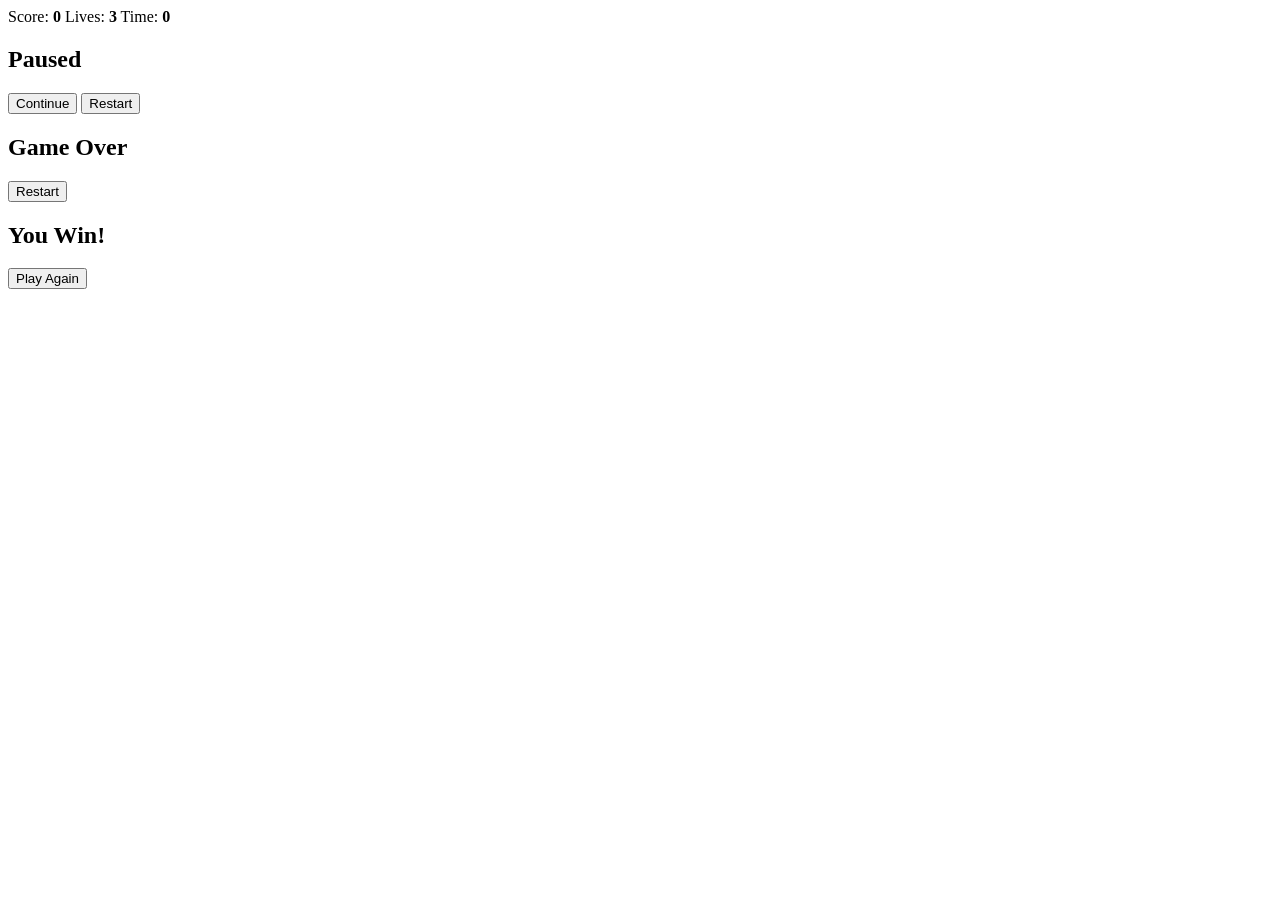
==== FrontEnd/index.html @ d4f6a261 "feat: create basic indexhtml" ====
<!DOCTYPE html>
<html lang="en">
<head>
  <meta charset="UTF-8">
  <title>Brick Breaker</title>
  <link rel="stylesheet" href="style.css">
</head>
<body>
  <div id="hud">
    <span>Score: <b id="score">0</b></span>
    <span>Lives: <b id="lives">3</b></span>
    <span>Time: <b id="timer">0</b></span>
  </div>

  <div id="game">
    <div id="brick-area"></div>
    <div id="ball"></div>
    <div id="paddle"></div>

    <!-- Overlays -->
    <div id="overlay-pause" class="overlay hidden">
      <h2>Paused</h2>
      <button id="btn-continue">Continue</button>
      <button id="btn-restart">Restart</button>
    </div>
    <div id="overlay-gameover" class="overlay hidden">
      <h2>Game Over</h2>
      <button id="btn-restart-go">Restart</button>
    </div>
    <div id="overlay-win" class="overlay hidden">
      <h2>You Win!</h2>
      <button id="btn-restart-win">Play Again</button>
    </div>
  </div>

  <script src="game.js"></script>
</body>
</html>
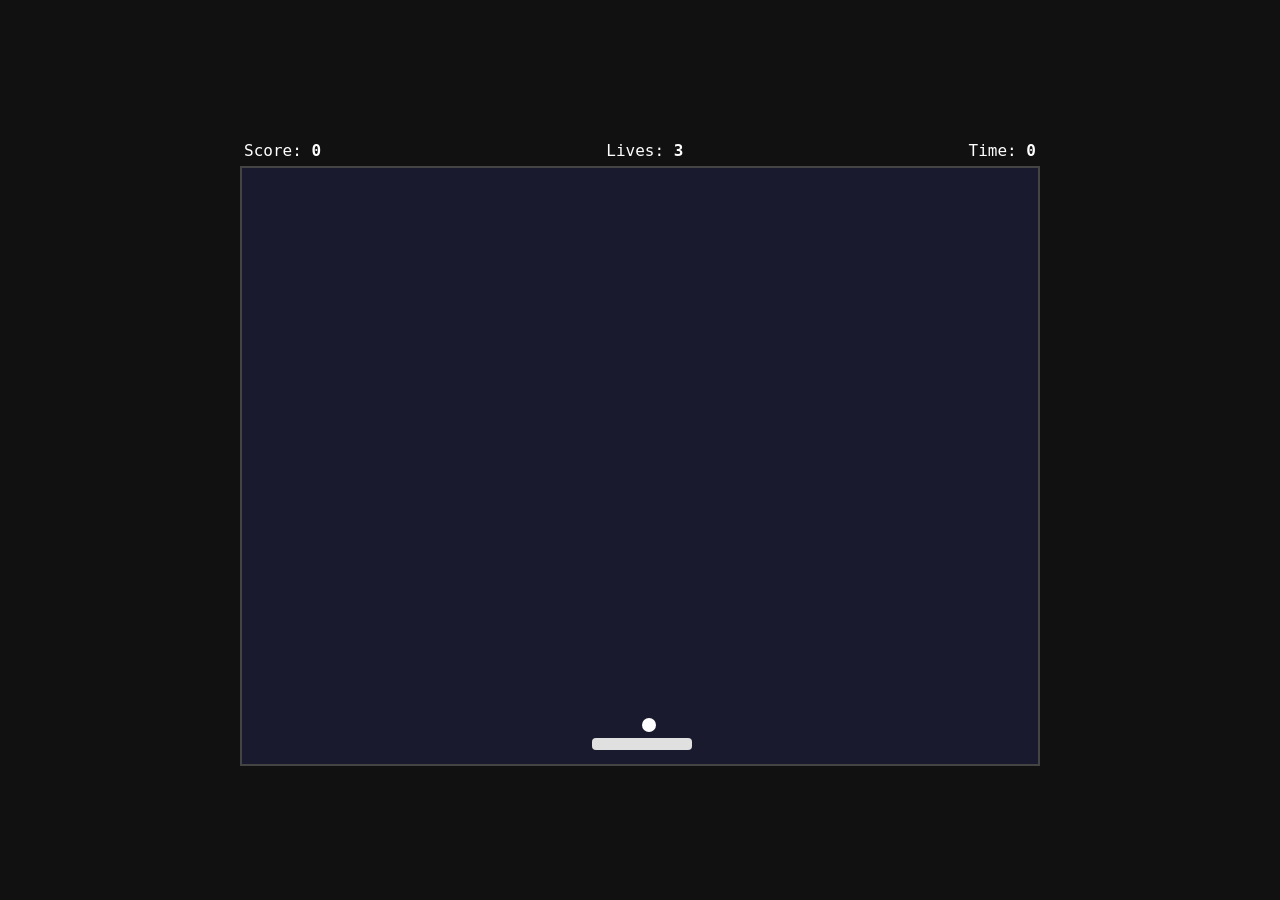
==== commit 23358ffe: "feat: added renderer for testing purposes" ====
--- a/FrontEnd/index.html
+++ b/FrontEnd/index.html
@@ -1,38 +1,39 @@
-<!DOCTYPE html>
+<!doctype html>
 <html lang="en">
-<head>
-  <meta charset="UTF-8">
-  <title>Brick Breaker</title>
-  <link rel="stylesheet" href="style.css">
-</head>
-<body>
-  <div id="hud">
-    <span>Score: <b id="score">0</b></span>
-    <span>Lives: <b id="lives">3</b></span>
-    <span>Time: <b id="timer">0</b></span>
-  </div>
+  <head>
+    <meta charset="UTF-8" />
+    <title>Brick Breaker</title>
+    <link rel="stylesheet" href="style.css" />
+  </head>
+  <body>
+    <div id="hud">
+      <span>Score: <b id="score">0</b></span>
+      <span>Lives: <b id="lives">3</b></span>
+      <span>Time: <b id="timer">0</b></span>
+    </div>
 
-  <div id="game">
-    <div id="brick-area"></div>
-    <div id="ball"></div>
-    <div id="paddle"></div>
+    <div id="game">
+      <div id="brick-area"></div>
+      <div id="ball"></div>
+      <div id="paddle"></div>
 
-    <!-- Overlays -->
-    <div id="overlay-pause" class="overlay hidden">
-      <h2>Paused</h2>
-      <button id="btn-continue">Continue</button>
-      <button id="btn-restart">Restart</button>
+      <!-- Overlays -->
+      <div id="overlay-pause" class="overlay hidden">
+        <h2>Paused</h2>
+        <button id="btn-continue">Continue</button>
+        <button id="btn-restart">Restart</button>
+      </div>
+      <div id="overlay-gameover" class="overlay hidden">
+        <h2>Game Over</h2>
+        <button id="btn-restart-go">Restart</button>
+      </div>
+      <div id="overlay-win" class="overlay hidden">
+        <h2>You Win!</h2>
+        <button id="btn-restart-win">Play Again</button>
+      </div>
     </div>
-    <div id="overlay-gameover" class="overlay hidden">
-      <h2>Game Over</h2>
-      <button id="btn-restart-go">Restart</button>
-    </div>
-    <div id="overlay-win" class="overlay hidden">
-      <h2>You Win!</h2>
-      <button id="btn-restart-win">Play Again</button>
-    </div>
-  </div>
 
-  <script src="game.js"></script>
-</body>
+    <script src="/BackEnd/game.js"></script>
+    <script src="render.js"></script>
+  </body>
 </html>
--- a/FrontEnd/style.css
+++ b/FrontEnd/style.css
@@ -0,0 +1,112 @@
+* {
+  margin: 0;
+  padding: 0;
+  box-sizing: border-box;
+}
+
+body {
+  display: flex;
+  flex-direction: column;
+  align-items: center;
+  justify-content: center;
+  height: 100vh;
+  background: #111;
+  font-family: monospace;
+  color: #fff;
+}
+
+/* HUD */
+#hud {
+  width: 800px;
+  display: flex;
+  justify-content: space-between;
+  padding: 6px 4px;
+  font-size: 16px;
+}
+
+/* Game Viewport */
+#game {
+  position: relative;
+  width: 800px;
+  height: 600px;
+  background: #1a1a2e;
+  overflow: hidden;
+  border: 2px solid #444;
+}
+
+/* Paddle */
+#paddle {
+  position: absolute;
+  top: 0;
+  left: 0;
+  width: 100px;
+  height: 12px;
+  background: #e0e0e0;
+  border-radius: 4px;
+  transform: translate3d(350px, 570px, 0);
+}
+
+/* Ball */
+#ball {
+  position: absolute;
+  top: 0;
+  left: 0;
+  width: 14px;
+  height: 14px;
+  background: #ffffff;
+  border-radius: 50%;
+  transform: translate3d(400px, 550px, 0);
+}
+
+/* Bricks */
+.brick {
+  position: absolute;
+  top: 0;
+  left: 0;
+  width: 70px;
+  height: 20px;
+  border-radius: 3px;
+  border: 1px solid rgba(0, 0, 0, 0.3);
+}
+
+/* Brick color tiers */
+.brick-1 { background: #e74c3c; }
+.brick-2 { background: #e67e22; }
+.brick-3 { background: #f1c40f; }
+.brick-4 { background: #2ecc71; }
+
+/* Overlays */
+.overlay {
+  position: absolute;
+  inset: 0;
+  display: flex;
+  flex-direction: column;
+  align-items: center;
+  justify-content: center;
+  gap: 16px;
+  background: rgba(0, 0, 0, 0.75);
+  z-index: 10;
+}
+
+.overlay h2 {
+  font-size: 36px;
+  letter-spacing: 2px;
+}
+
+.overlay button {
+  padding: 10px 28px;
+  font-size: 16px;
+  font-family: monospace;
+  background: #e0e0e0;
+  border: none;
+  border-radius: 4px;
+  cursor: pointer;
+}
+
+.overlay button:hover {
+  background: #fff;
+}
+
+.hidden {
+  display: none;
+}
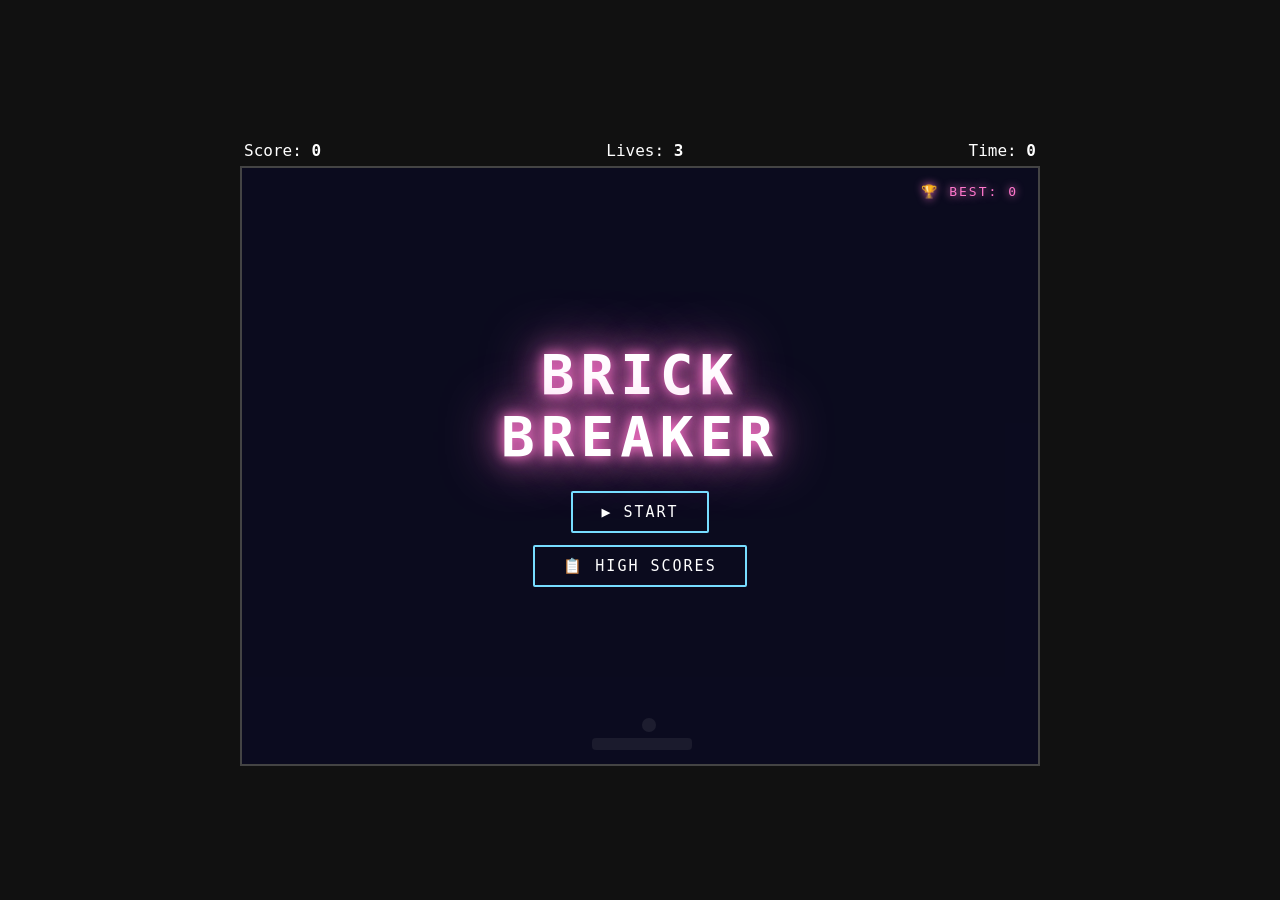
==== commit 3e6067fe: "feat: primitive menu and game over overlay scenes" ====
--- a/FrontEnd/index.html
+++ b/FrontEnd/index.html
@@ -17,19 +17,66 @@
       <div id="ball"></div>
       <div id="paddle"></div>
 
-      <!-- Overlays -->
+      <!-- Menu Screen -->
+      <div id="overlay-menu" class="overlay">
+        <div id="high-score-badge">🏆 BEST: <span id="best-score">0</span></div>
+        <h1 id="game-title">BRICK<br>BREAKER</h1>
+        <div class="menu-buttons">
+          <button id="btn-start">▶ START</button>
+          <button id="btn-history">📋 HIGH SCORES</button>
+        </div>
+      </div>
+
+      <!-- High Scores Screen -->
+      <div id="overlay-history" class="overlay hidden">
+        <h2>HIGH SCORES</h2>
+        <ol id="history-list">
+          <li><span class="hs-rank">1ST</span><span class="hs-name">AAA</span><span class="hs-score">---</span></li>
+          <li><span class="hs-rank">2ND</span><span class="hs-name">AAA</span><span class="hs-score">---</span></li>
+          <li><span class="hs-rank">3RD</span><span class="hs-name">AAA</span><span class="hs-score">---</span></li>
+          <li><span class="hs-rank">4TH</span><span class="hs-name">AAA</span><span class="hs-score">---</span></li>
+          <li><span class="hs-rank">5TH</span><span class="hs-name">AAA</span><span class="hs-score">---</span></li>
+        </ol>
+        <button id="btn-back">← BACK</button>
+      </div>
+
+      <!-- Pause Screen -->
       <div id="overlay-pause" class="overlay hidden">
-        <h2>Paused</h2>
-        <button id="btn-continue">Continue</button>
-        <button id="btn-restart">Restart</button>
+        <h2>PAUSED</h2>
+        <button id="btn-continue">▶ CONTINUE</button>
+        <button id="btn-restart">↺ RESTART</button>
       </div>
+
+      <!-- Game Over Screen -->
       <div id="overlay-gameover" class="overlay hidden">
-        <h2>Game Over</h2>
-        <button id="btn-restart-go">Restart</button>
+        <div id="gameover-layout">
+          <div id="gameover-left">
+            <h2>GAME<br>OVER</h2>
+            <div class="go-stat">SCORE<span id="go-score">0</span></div>
+            <div class="go-stat">TIME<span id="go-time">0s</span></div>
+            <button id="btn-restart-go">↺ PLAY AGAIN</button>
+            <button id="btn-menu-go">⌂ MENU</button>
+          </div>
+          <div id="gameover-right">
+            <h3>TOP 5</h3>
+            <ol id="go-leaderboard">
+              <li><span class="hs-rank">1ST</span><span class="hs-score">---</span></li>
+              <li><span class="hs-rank">2ND</span><span class="hs-score">---</span></li>
+              <li><span class="hs-rank">3RD</span><span class="hs-score">---</span></li>
+              <li><span class="hs-rank">4TH</span><span class="hs-score">---</span></li>
+              <li><span class="hs-rank">5TH</span><span class="hs-score">---</span></li>
+            </ol>
+          </div>
+        </div>
       </div>
+
+      <!-- Win Screen -->
       <div id="overlay-win" class="overlay hidden">
-        <h2>You Win!</h2>
-        <button id="btn-restart-win">Play Again</button>
+        <h2>YOU WIN!</h2>
+        <div class="go-stat">SCORE<span id="win-score">0</span></div>
+        <div class="go-stat">TIME<span id="win-time">0s</span></div>
+        <button id="btn-restart-win">↺ PLAY AGAIN</button>
+        <button id="btn-menu-win">⌂ MENU</button>
       </div>
     </div>
 
--- a/FrontEnd/style.css
+++ b/FrontEnd/style.css
@@ -84,29 +84,146 @@
   align-items: center;
   justify-content: center;
   gap: 16px;
-  background: rgba(0, 0, 0, 0.75);
+  background: rgba(10, 10, 30, 0.92);
   z-index: 10;
 }
 
 .overlay h2 {
   font-size: 36px;
-  letter-spacing: 2px;
+  letter-spacing: 4px;
+  text-transform: uppercase;
+  color: #fff;
+  text-shadow: 0 0 10px #7df, 0 0 20px #7df;
 }
 
 .overlay button {
   padding: 10px 28px;
-  font-size: 16px;
+  font-size: 15px;
   font-family: monospace;
-  background: #e0e0e0;
-  border: none;
-  border-radius: 4px;
+  letter-spacing: 2px;
+  background: transparent;
+  color: #fff;
+  border: 2px solid #7df;
+  border-radius: 2px;
   cursor: pointer;
+  text-transform: uppercase;
+  transition: background 0.15s, color 0.15s;
 }
 
 .overlay button:hover {
-  background: #fff;
+  background: #7df;
+  color: #000;
 }
 
 .hidden {
   display: none;
 }
+
+/* Menu Screen */
+#game-title {
+  font-size: 56px;
+  font-weight: bold;
+  letter-spacing: 6px;
+  text-align: center;
+  line-height: 1.1;
+  color: #fff;
+  text-shadow: 0 0 12px #f7c, 0 0 30px #f7c, 0 0 60px #f7c;
+  margin-bottom: 8px;
+}
+
+.menu-buttons {
+  display: flex;
+  flex-direction: column;
+  gap: 12px;
+  align-items: center;
+}
+
+#high-score-badge {
+  position: absolute;
+  top: 16px;
+  right: 20px;
+  font-size: 13px;
+  letter-spacing: 2px;
+  color: #f7c;
+  text-shadow: 0 0 8px #f7c;
+}
+
+/* High Scores Screen */
+#history-list,
+#go-leaderboard {
+  list-style: none;
+  width: 100%;
+  padding: 0;
+}
+
+#history-list li,
+#go-leaderboard li {
+  display: flex;
+  justify-content: space-between;
+  padding: 6px 12px;
+  border-bottom: 1px solid rgba(125, 221, 255, 0.15);
+  font-size: 15px;
+  letter-spacing: 2px;
+}
+
+#history-list li:first-child,
+#go-leaderboard li:first-child {
+  color: #ffd700;
+  text-shadow: 0 0 8px #ffd700;
+}
+
+.hs-rank { color: #7df; min-width: 40px; }
+.hs-name { flex: 1; text-align: center; }
+.hs-score { text-align: right; }
+
+/* Game Over Layout */
+#gameover-layout {
+  display: flex;
+  gap: 48px;
+  align-items: flex-start;
+}
+
+#gameover-left {
+  display: flex;
+  flex-direction: column;
+  align-items: center;
+  gap: 14px;
+}
+
+#gameover-left h2 {
+  font-size: 48px;
+  color: #f55;
+  text-shadow: 0 0 12px #f55, 0 0 30px #f55;
+}
+
+.go-stat {
+  display: flex;
+  flex-direction: column;
+  align-items: center;
+  font-size: 13px;
+  letter-spacing: 3px;
+  color: #aaa;
+  gap: 2px;
+}
+
+.go-stat span {
+  font-size: 28px;
+  color: #fff;
+  text-shadow: 0 0 8px #7df;
+}
+
+#gameover-right {
+  display: flex;
+  flex-direction: column;
+  align-items: center;
+  gap: 12px;
+  border-left: 1px solid rgba(125, 221, 255, 0.2);
+  padding-left: 48px;
+}
+
+#gameover-right h3 {
+  font-size: 18px;
+  letter-spacing: 4px;
+  color: #7df;
+  text-shadow: 0 0 8px #7df;
+}
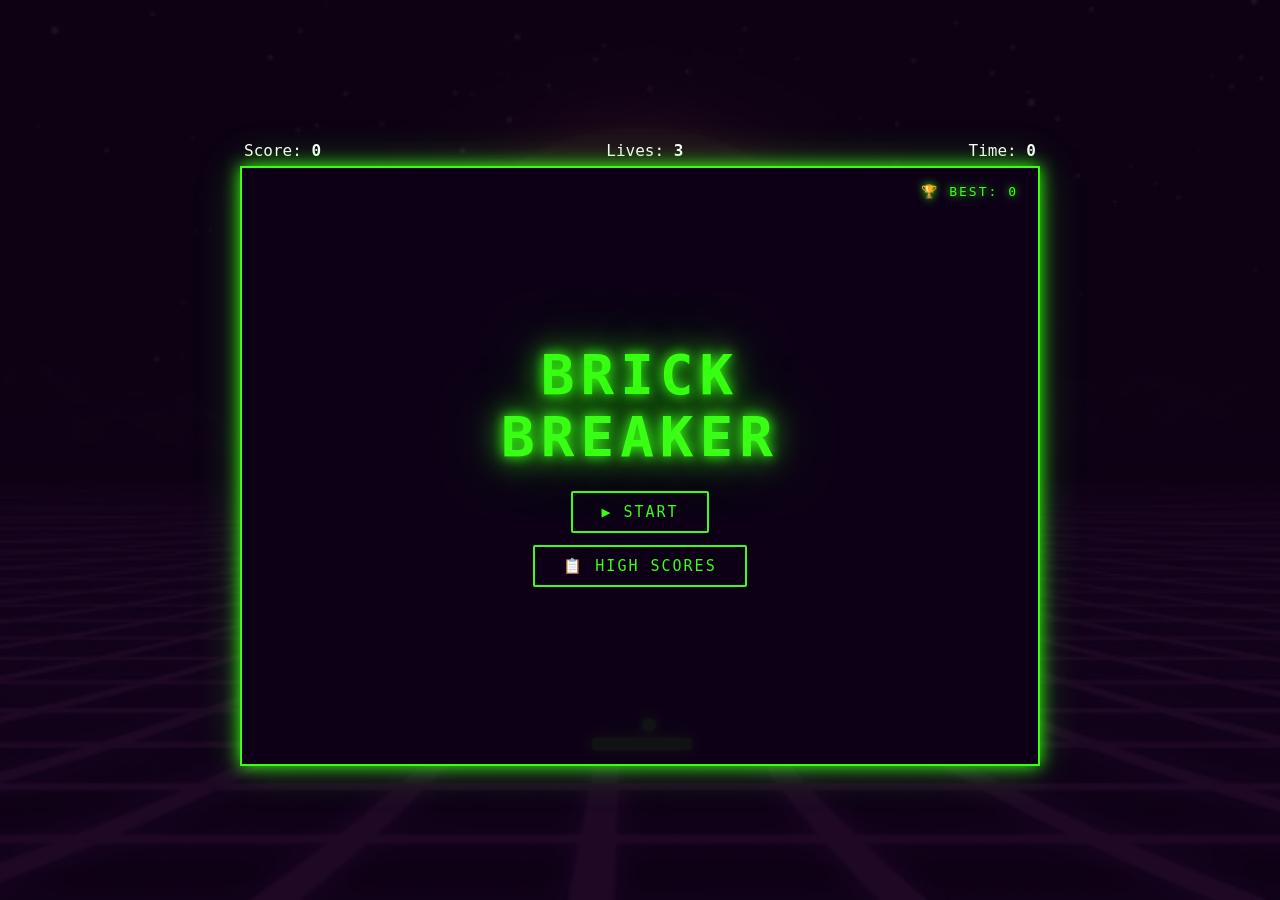
==== commit 4701b5c0: "Merge branch 'person_b'" ====
--- a/FrontEnd/index.html
+++ b/FrontEnd/index.html
@@ -81,6 +81,5 @@
     </div>
 
     <script src="/BackEnd/game.js"></script>
-    <script src="render.js"></script>
   </body>
 </html>
--- a/FrontEnd/style.css
+++ b/FrontEnd/style.css
@@ -10,9 +10,28 @@
   align-items: center;
   justify-content: center;
   height: 100vh;
-  background: #111;
+  background: #0d0015;
   font-family: monospace;
   color: #fff;
+  position: relative;
+  overflow: hidden;
+}
+
+body::before {
+  content: "";
+  position: fixed;
+  inset: 0;
+  background: url("retro-80s-grid-abstract-background.webp") center / cover
+    no-repeat;
+  opacity: 0.07;
+  z-index: 0;
+  pointer-events: none;
+}
+
+#hud,
+#game {
+  position: relative;
+  z-index: 1;
 }
 
 /* HUD */
@@ -29,9 +48,12 @@
   position: relative;
   width: 800px;
   height: 600px;
-  background: #1a1a2e;
+  background: #12002a;
   overflow: hidden;
-  border: 2px solid #444;
+  border: 2px solid #39ff14;
+  box-shadow:
+    0 0 16px #39ff14,
+    0 0 40px rgba(57, 255, 20, 0.3);
 }
 
 /* Paddle */
@@ -41,8 +63,11 @@
   left: 0;
   width: 100px;
   height: 12px;
-  background: #e0e0e0;
+  background: #39ff14;
   border-radius: 4px;
+  box-shadow:
+    0 0 8px #39ff14,
+    0 0 20px rgba(57, 255, 20, 0.6);
   transform: translate3d(350px, 570px, 0);
 }
 
@@ -53,8 +78,11 @@
   left: 0;
   width: 14px;
   height: 14px;
-  background: #ffffff;
+  background: #39ff14;
   border-radius: 50%;
+  box-shadow:
+    0 0 8px #39ff14,
+    0 0 20px rgba(57, 255, 20, 0.8);
   transform: translate3d(400px, 550px, 0);
 }
 
@@ -70,10 +98,22 @@
 }
 
 /* Brick color tiers */
-.brick-1 { background: #e74c3c; }
-.brick-2 { background: #e67e22; }
-.brick-3 { background: #f1c40f; }
-.brick-4 { background: #2ecc71; }
+.brick-1 {
+  background: #39ff14;
+  box-shadow: 0 0 6px #39ff14;
+}
+.brick-2 {
+  background: #7fff00;
+  box-shadow: 0 0 6px #7fff00;
+}
+.brick-3 {
+  background: #a855f7;
+  box-shadow: 0 0 6px #a855f7;
+}
+.brick-4 {
+  background: #d946ef;
+  box-shadow: 0 0 6px #d946ef;
+}
 
 /* Overlays */
 .overlay {
@@ -84,7 +124,7 @@
   align-items: center;
   justify-content: center;
   gap: 16px;
-  background: rgba(10, 10, 30, 0.92);
+  background: rgba(13, 0, 21, 0.93);
   z-index: 10;
 }
 
@@ -92,8 +132,10 @@
   font-size: 36px;
   letter-spacing: 4px;
   text-transform: uppercase;
-  color: #fff;
-  text-shadow: 0 0 10px #7df, 0 0 20px #7df;
+  color: #39ff14;
+  text-shadow:
+    0 0 10px #39ff14,
+    0 0 24px #39ff14;
 }
 
 .overlay button {
@@ -102,17 +144,21 @@
   font-family: monospace;
   letter-spacing: 2px;
   background: transparent;
-  color: #fff;
-  border: 2px solid #7df;
+  color: #39ff14;
+  border: 2px solid #39ff14;
   border-radius: 2px;
   cursor: pointer;
   text-transform: uppercase;
-  transition: background 0.15s, color 0.15s;
+  transition:
+    background 0.15s,
+    color 0.15s,
+    box-shadow 0.15s;
 }
 
 .overlay button:hover {
-  background: #7df;
-  color: #000;
+  background: #39ff14;
+  color: #0d0015;
+  box-shadow: 0 0 12px #39ff14;
 }
 
 .hidden {
@@ -126,8 +172,11 @@
   letter-spacing: 6px;
   text-align: center;
   line-height: 1.1;
-  color: #fff;
-  text-shadow: 0 0 12px #f7c, 0 0 30px #f7c, 0 0 60px #f7c;
+  color: #39ff14;
+  text-shadow:
+    0 0 12px #39ff14,
+    0 0 30px #39ff14,
+    0 0 60px rgba(57, 255, 20, 0.5);
   margin-bottom: 8px;
 }
 
@@ -144,8 +193,8 @@
   right: 20px;
   font-size: 13px;
   letter-spacing: 2px;
-  color: #f7c;
-  text-shadow: 0 0 8px #f7c;
+  color: #39ff14;
+  text-shadow: 0 0 8px #39ff14;
 }
 
 /* High Scores Screen */
@@ -161,7 +210,7 @@
   display: flex;
   justify-content: space-between;
   padding: 6px 12px;
-  border-bottom: 1px solid rgba(125, 221, 255, 0.15);
+  border-bottom: 1px solid rgba(57, 255, 20, 0.15);
   font-size: 15px;
   letter-spacing: 2px;
 }
@@ -172,9 +221,18 @@
   text-shadow: 0 0 8px #ffd700;
 }
 
-.hs-rank { color: #7df; min-width: 40px; }
-.hs-name { flex: 1; text-align: center; }
-.hs-score { text-align: right; }
+.hs-rank {
+  color: #39ff14;
+  text-shadow: 0 0 6px #39ff14;
+  min-width: 40px;
+}
+.hs-name {
+  flex: 1;
+  text-align: center;
+}
+.hs-score {
+  text-align: right;
+}
 
 /* Game Over Layout */
 #gameover-layout {
@@ -192,8 +250,10 @@
 
 #gameover-left h2 {
   font-size: 48px;
-  color: #f55;
-  text-shadow: 0 0 12px #f55, 0 0 30px #f55;
+  color: #d946ef;
+  text-shadow:
+    0 0 12px #d946ef,
+    0 0 30px #d946ef;
 }
 
 .go-stat {
@@ -208,8 +268,8 @@
 
 .go-stat span {
   font-size: 28px;
-  color: #fff;
-  text-shadow: 0 0 8px #7df;
+  color: #39ff14;
+  text-shadow: 0 0 8px #39ff14;
 }
 
 #gameover-right {
@@ -217,13 +277,13 @@
   flex-direction: column;
   align-items: center;
   gap: 12px;
-  border-left: 1px solid rgba(125, 221, 255, 0.2);
+  border-left: 1px solid rgba(57, 255, 20, 0.2);
   padding-left: 48px;
 }
 
 #gameover-right h3 {
   font-size: 18px;
   letter-spacing: 4px;
-  color: #7df;
-  text-shadow: 0 0 8px #7df;
-}
+  color: #39ff14;
+  text-shadow: 0 0 8px #39ff14;
+}
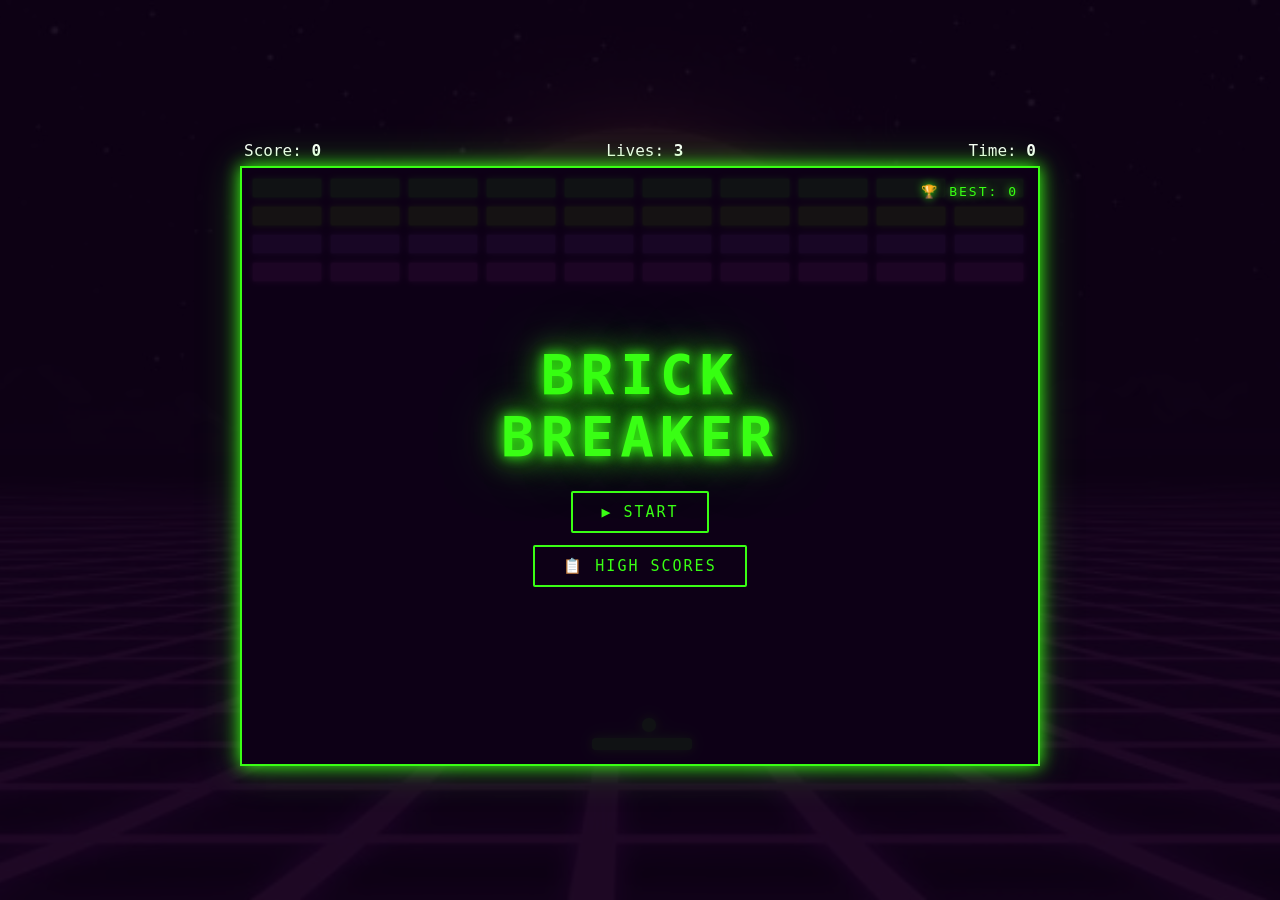
==== commit 467a143e: "feat: HUD visibility, high score persistence via localStorage, leaderboard wiring" ====
--- a/FrontEnd/index.html
+++ b/FrontEnd/index.html
@@ -81,5 +81,7 @@
     </div>
 
     <script src="/BackEnd/game.js"></script>
+    <script src="scores.js"></script>
+    <script src="render.js"></script>
   </body>
 </html>
--- a/FrontEnd/style.css
+++ b/FrontEnd/style.css
@@ -165,6 +165,16 @@
   display: none;
 }
 
+/* HUD visibility */
+#hud {
+  transition: opacity 0.3s;
+}
+
+#hud.hud-hidden {
+  opacity: 0;
+  pointer-events: none;
+}
+
 /* Menu Screen */
 #game-title {
   font-size: 56px;
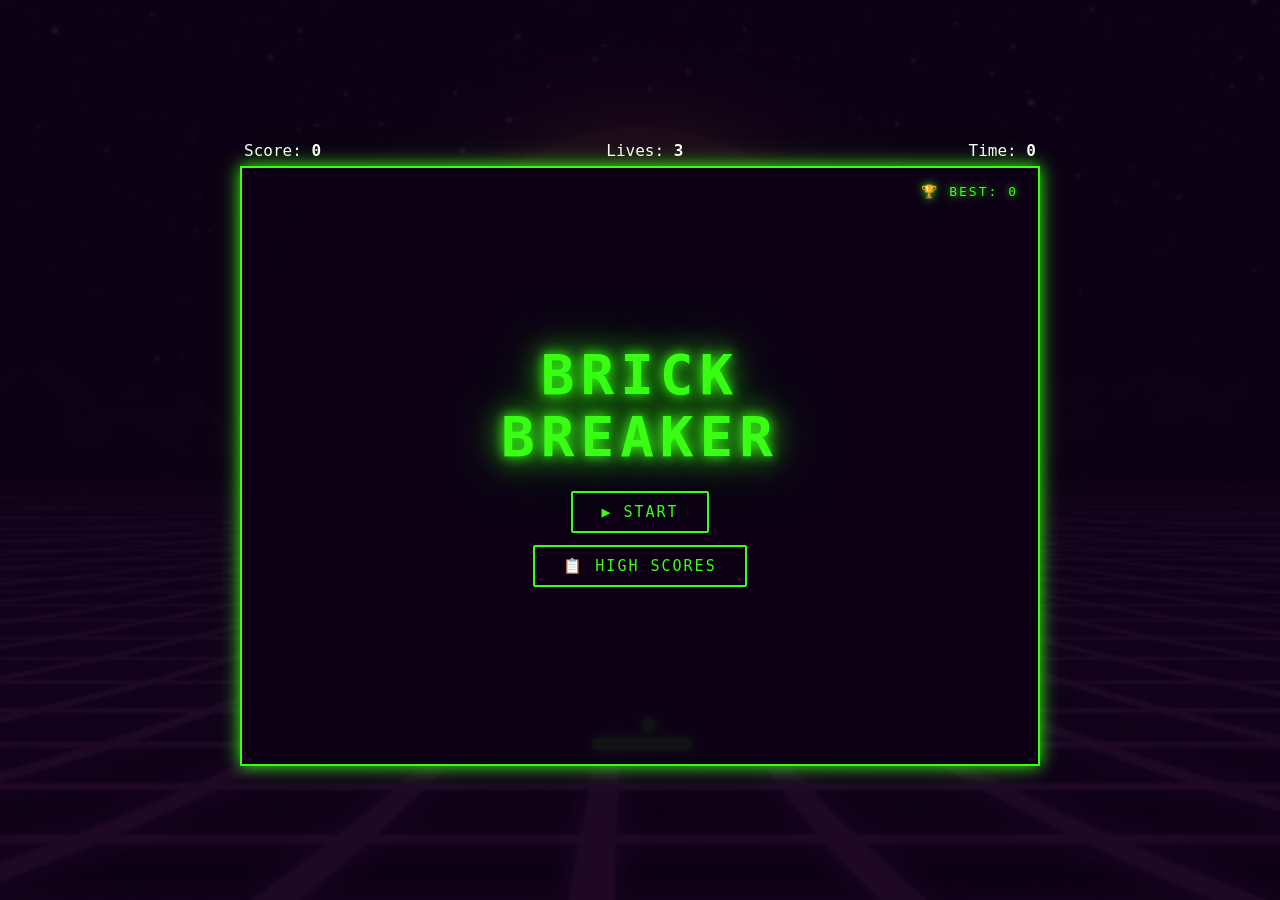
==== commit b4ef863b: "feat: full frontend — overlays, score system, name entry, HUD, retro theme" ====
--- a/FrontEnd/index.html
+++ b/FrontEnd/index.html
@@ -31,11 +31,11 @@
       <div id="overlay-history" class="overlay hidden">
         <h2>HIGH SCORES</h2>
         <ol id="history-list">
-          <li><span class="hs-rank">1ST</span><span class="hs-name">AAA</span><span class="hs-score">---</span></li>
-          <li><span class="hs-rank">2ND</span><span class="hs-name">AAA</span><span class="hs-score">---</span></li>
-          <li><span class="hs-rank">3RD</span><span class="hs-name">AAA</span><span class="hs-score">---</span></li>
-          <li><span class="hs-rank">4TH</span><span class="hs-name">AAA</span><span class="hs-score">---</span></li>
-          <li><span class="hs-rank">5TH</span><span class="hs-name">AAA</span><span class="hs-score">---</span></li>
+          <li><span class="hs-rank">---</span><span class="hs-name">---</span><span class="hs-score">---</span><span class="hs-time">---</span></li>
+          <li><span class="hs-rank">---</span><span class="hs-name">---</span><span class="hs-score">---</span><span class="hs-time">---</span></li>
+          <li><span class="hs-rank">---</span><span class="hs-name">---</span><span class="hs-score">---</span><span class="hs-time">---</span></li>
+          <li><span class="hs-rank">---</span><span class="hs-name">---</span><span class="hs-score">---</span><span class="hs-time">---</span></li>
+          <li><span class="hs-rank">---</span><span class="hs-name">---</span><span class="hs-score">---</span><span class="hs-time">---</span></li>
         </ol>
         <button id="btn-back">← BACK</button>
       </div>
@@ -60,14 +60,28 @@
           <div id="gameover-right">
             <h3>TOP 5</h3>
             <ol id="go-leaderboard">
-              <li><span class="hs-rank">1ST</span><span class="hs-score">---</span></li>
-              <li><span class="hs-rank">2ND</span><span class="hs-score">---</span></li>
-              <li><span class="hs-rank">3RD</span><span class="hs-score">---</span></li>
-              <li><span class="hs-rank">4TH</span><span class="hs-score">---</span></li>
-              <li><span class="hs-rank">5TH</span><span class="hs-score">---</span></li>
+              <li><span class="hs-rank">---</span><span class="hs-name">---</span><span class="hs-score">---</span><span class="hs-time">---</span></li>
+              <li><span class="hs-rank">---</span><span class="hs-name">---</span><span class="hs-score">---</span><span class="hs-time">---</span></li>
+              <li><span class="hs-rank">---</span><span class="hs-name">---</span><span class="hs-score">---</span><span class="hs-time">---</span></li>
+              <li><span class="hs-rank">---</span><span class="hs-name">---</span><span class="hs-score">---</span><span class="hs-time">---</span></li>
+              <li><span class="hs-rank">---</span><span class="hs-name">---</span><span class="hs-score">---</span><span class="hs-time">---</span></li>
             </ol>
           </div>
         </div>
+      </div>
+
+      <!-- Name Entry Overlay -->
+      <div id="overlay-nameentry" class="overlay hidden">
+        <h2>HIGH SCORE!</h2>
+        <div class="go-stat">YOUR SCORE<span id="ne-score">0</span></div>
+        <p id="ne-subtitle">ENTER YOUR NAME</p>
+        <div id="ne-chars">
+          <span class="ne-char" id="ne-c0">A</span>
+          <span class="ne-char" id="ne-c1">A</span>
+          <span class="ne-char" id="ne-c2">A</span>
+        </div>
+        <p id="ne-hint">← → MOVE &nbsp;|&nbsp; ↑ ↓ CHANGE &nbsp;|&nbsp; ENTER CONFIRM</p>
+        <button id="btn-ne-confirm">✔ CONFIRM</button>
       </div>
 
       <!-- Win Screen -->
@@ -80,8 +94,11 @@
       </div>
     </div>
 
-    <script src="/BackEnd/game.js"></script>
+    <script src="/BackEnd/state.js"></script>
+    <script src="/BackEnd/input.js"></script>
+    <script src="/BackEnd/physics.js"></script>
     <script src="scores.js"></script>
     <script src="render.js"></script>
+    <script src="/BackEnd/loop.js"></script>
   </body>
 </html>
--- a/FrontEnd/style.css
+++ b/FrontEnd/style.css
@@ -48,12 +48,12 @@
   position: relative;
   width: 800px;
   height: 600px;
-  background: #12002a;
+  background: #12002a60;
   overflow: hidden;
   border: 2px solid #39ff14;
   box-shadow:
     0 0 16px #39ff14,
-    0 0 40px rgba(57, 255, 20, 0.3);
+    0 0 40px rgba(55, 255, 20, 0.09);
 }
 
 /* Paddle */
@@ -231,17 +231,54 @@
   text-shadow: 0 0 8px #ffd700;
 }
 
-.hs-rank {
-  color: #39ff14;
-  text-shadow: 0 0 6px #39ff14;
-  min-width: 40px;
-}
-.hs-name {
-  flex: 1;
+.hs-rank  { color: #39ff14; text-shadow: 0 0 6px #39ff14; min-width: 36px; }
+.hs-name  { flex: 1; text-align: center; letter-spacing: 3px; }
+.hs-score { min-width: 60px; text-align: right; }
+.hs-time  { min-width: 44px; text-align: right; color: #aaa; font-size: 13px; }
+
+/* Name Entry Overlay */
+#ne-subtitle {
+  font-size: 13px;
+  letter-spacing: 3px;
+  color: #aaa;
+}
+
+#ne-chars {
+  display: flex;
+  gap: 12px;
+  margin: 8px 0;
+}
+
+.ne-char {
+  display: inline-block;
+  width: 52px;
+  height: 64px;
+  line-height: 64px;
   text-align: center;
-}
-.hs-score {
-  text-align: right;
+  font-size: 36px;
+  font-weight: bold;
+  letter-spacing: 0;
+  border: 2px solid rgba(57, 255, 20, 0.3);
+  border-radius: 4px;
+  color: #aaa;
+  transition: color 0.1s, border-color 0.1s, text-shadow 0.1s;
+}
+
+.ne-char.ne-active {
+  color: #39ff14;
+  border-color: #39ff14;
+  text-shadow: 0 0 12px #39ff14;
+  animation: blink 0.7s step-end infinite;
+}
+
+@keyframes blink {
+  50% { opacity: 0.3; }
+}
+
+#ne-hint {
+  font-size: 11px;
+  letter-spacing: 1px;
+  color: rgba(255,255,255,0.3);
 }
 
 /* Game Over Layout */
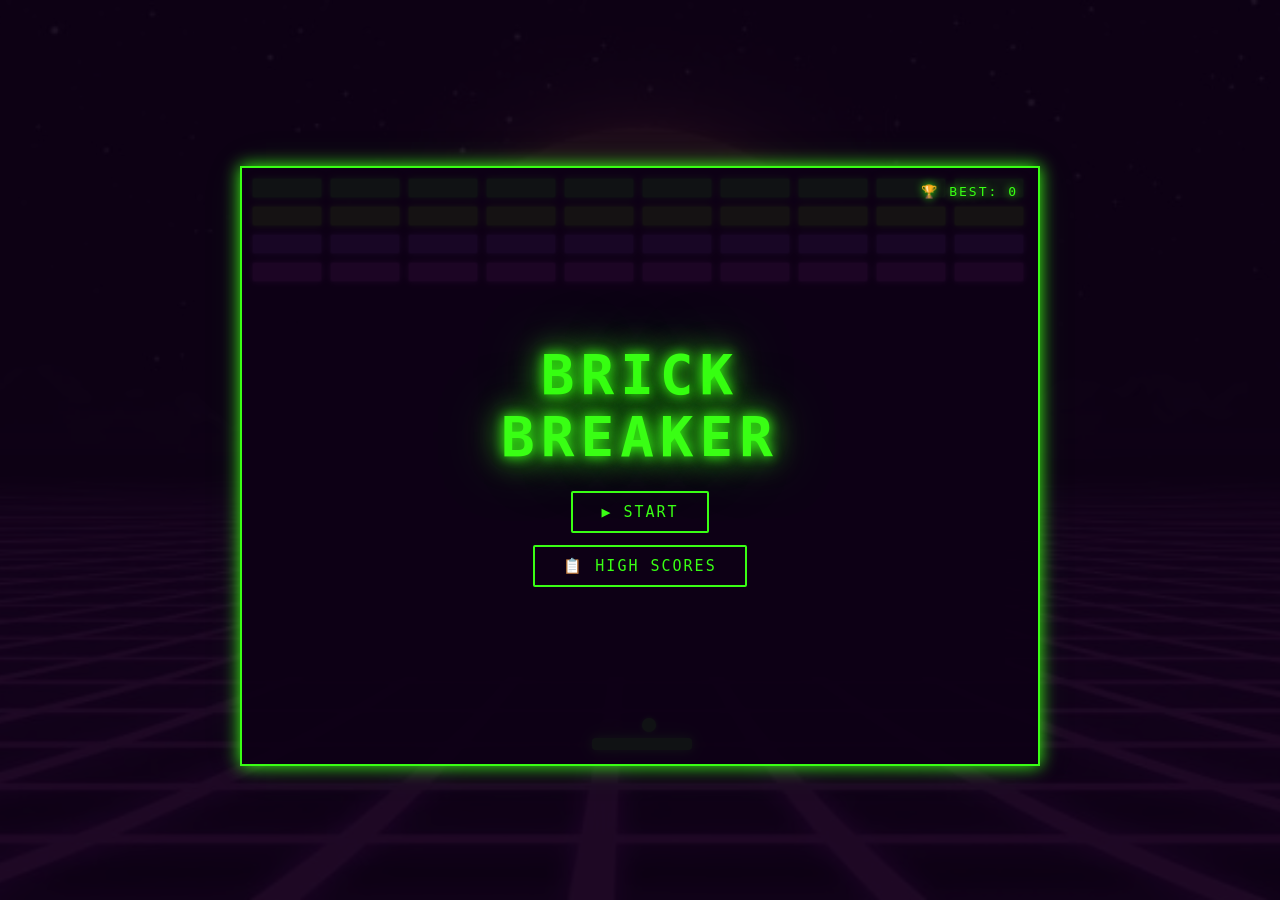
==== commit 294a2963: "final optimization" ====
--- a/FrontEnd/index.html
+++ b/FrontEnd/index.html
@@ -10,11 +10,20 @@
       <span>Score: <b id="score">0</b></span>
       <span>Lives: <b id="lives">3</b></span>
       <span>Time: <b id="timer">0</b></span>
+      <span>FPS: <b id="fps">0</b></span>
     </div>
 
     <div id="game">
       <div id="brick-area"></div>
-      <div id="ball"></div>
+      <svg id="ball" width="14" height="14" viewBox="0 0 14 14" xmlns="http://www.w3.org/2000/svg" style="position:absolute;top:0;left:0;overflow:visible">
+        <circle cx="7" cy="7" r="7" fill="#39ff14" filter="url(#ball-glow)"/>
+        <defs>
+          <filter id="ball-glow" x="-50%" y="-50%" width="200%" height="200%">
+            <feGaussianBlur stdDeviation="2" result="blur"/>
+            <feMerge><feMergeNode in="blur"/><feMergeNode in="SourceGraphic"/></feMerge>
+          </filter>
+        </defs>
+      </svg>
       <div id="paddle"></div>
 
       <!-- Menu Screen -->
@@ -94,11 +103,11 @@
       </div>
     </div>
 
-    <script src="/BackEnd/state.js"></script>
-    <script src="/BackEnd/input.js"></script>
-    <script src="/BackEnd/physics.js"></script>
+    <script src="../BackEnd/state.js"></script>
+    <script src="../BackEnd/input.js"></script>
+    <script src="../BackEnd/physics.js"></script>
     <script src="scores.js"></script>
     <script src="render.js"></script>
-    <script src="/BackEnd/loop.js"></script>
+    <script src="../BackEnd/loop.js"></script>
   </body>
 </html>
--- a/FrontEnd/style.css
+++ b/FrontEnd/style.css
@@ -76,13 +76,6 @@
   position: absolute;
   top: 0;
   left: 0;
-  width: 14px;
-  height: 14px;
-  background: #39ff14;
-  border-radius: 50%;
-  box-shadow:
-    0 0 8px #39ff14,
-    0 0 20px rgba(57, 255, 20, 0.8);
   transform: translate3d(400px, 550px, 0);
 }
 
